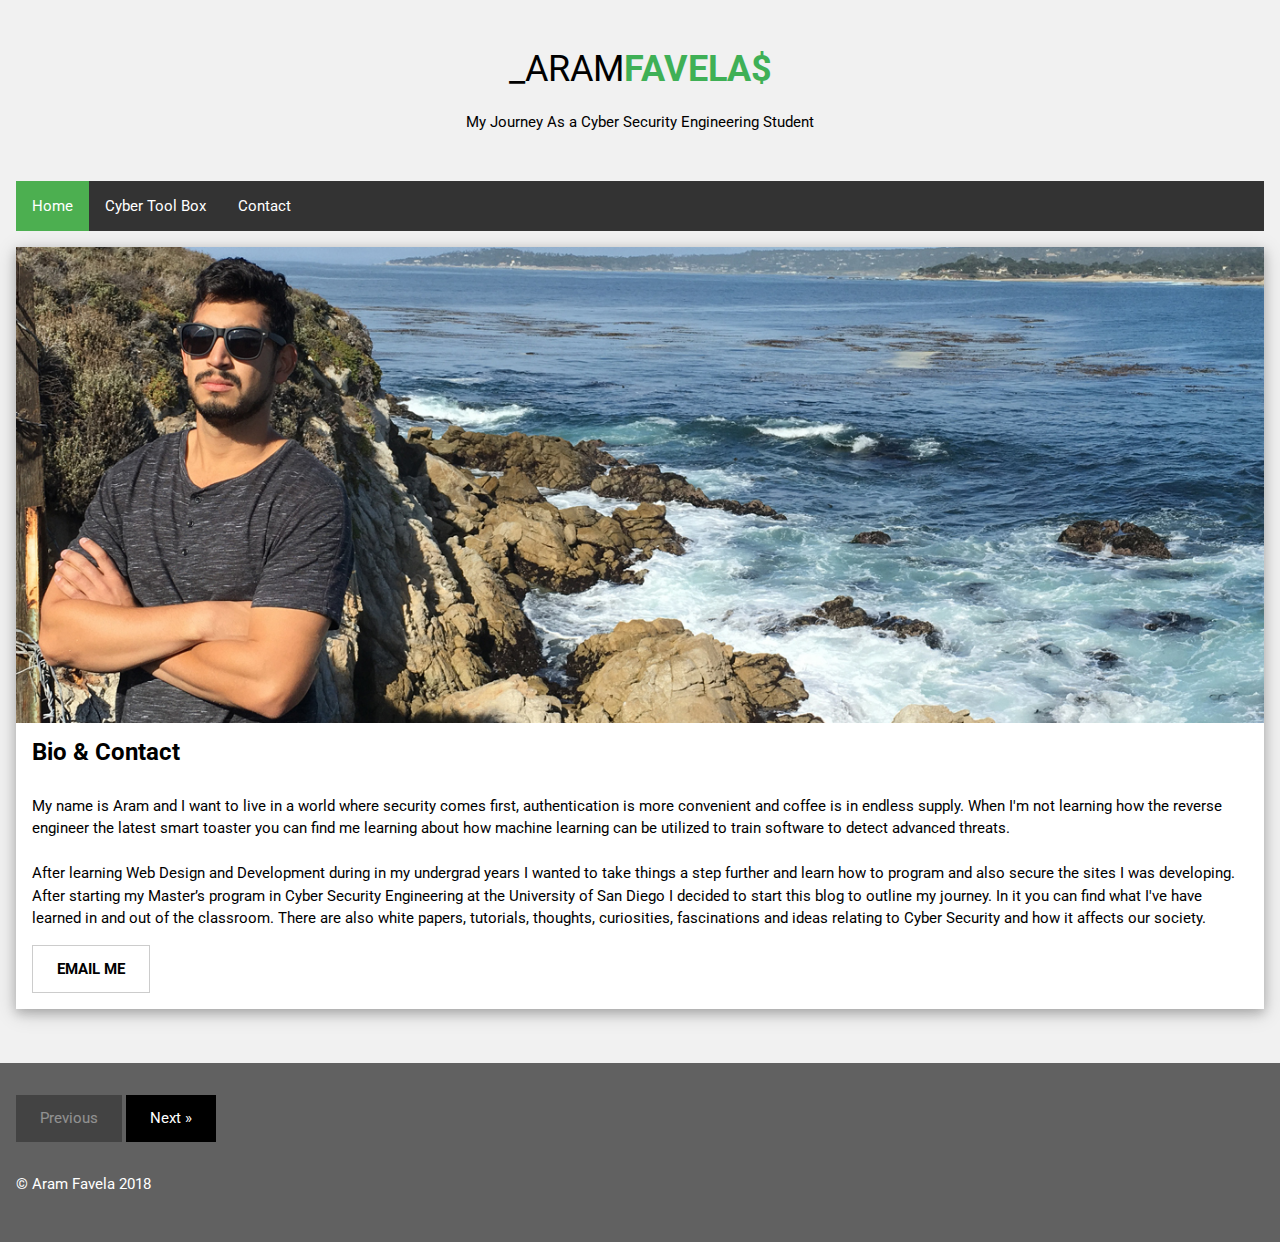
==== contact.html @ f89b1ea7 "major update" ====
<!DOCTYPE html>
<html>
<title>Aram Favela - Cyber Security</title>
<meta charset="UTF-8">
<meta name="viewport" content="width=device-width, initial-scale=1">
<link rel="stylesheet" href="../w3.css">
<link rel="stylesheet" href="https://fonts.googleapis.com/css?family=Roboto">
<link rel="stylesheet" href="../styles.css">
<body class="w3-light-grey">

<!-- w3-content defines a container for fixed size centered content, 
and is wrapped around the whole page content, except for the footer in this example -->
<div class="w3-content" style="max-width:1400px">

<!-- Header -->
<header class="w3-container w3-center w3-padding-32"> 
    <a href="../index.html"> <h1>_ARAM<span style="color:#3fb056"><b>FAVELA$</b></span></h1></a>
   <p>My Journey As a Cyber Security Engineering Student </span></p>
 </header>
 <div class="w3-container">    
     <ul class="topnav">
       <li><a class="active" href="../index.html">Home</a></li>
       <li><a href="https://enboard.co/cybertoolbox">Cyber Tool Box</a></li>
       <li><a href="#news">Contact</a></li>
       <li class="right"><a href="#"></a></li>
     </ul>
   </div>
 
<!-- Grid -->
<div class="w3-row">
  <!-- Blog entry -->
  <div class="w3-card-4 w3-margin w3-white">
  <img src="img/about_aram.jpg" alt="Norway" style="width:100%">
    <div class="w3-container">
      <h3><b>Bio & Contact</b></h3>
    </div>

    <div class="w3-container">
      <p>
        My name is Aram and I want to live in a world where security comes first, authentication is more convenient and
        coffee is in endless supply. When I'm not learning how the reverse engineer the latest smart toaster you 
        can find me learning about how machine learning can be utilized to train software to detect advanced threats.
     
        <br> <br>
        After learning Web Design and Development during in my undergrad years I wanted to take things
        a step further and learn how to program and also secure the sites I was developing.  After starting my
         Master’s program in Cyber Security Engineering at the University of San Diego I decided to start this 
        blog to outline my journey.  In it you can find what I've have learned in and out of the
        classroom.  There are also white papers, tutorials, thoughts, curiosities, fascinations and ideas relating to Cyber Security
        and how it affects our society. 
        <p><button class="w3-button w3-padding-large w3-white w3-border"><b>EMAIL ME</b></button></p>
      </p>
    </div>
 </div>
</div>

<!-- END GRID -->
</div><br>

<!-- END w3-content -->
</div>

<!-- Footer -->
<footer class="w3-container w3-dark-grey w3-padding-32 w3-margin-top">
  <button class="w3-button w3-black w3-disabled w3-padding-large w3-margin-bottom">Previous</button>
  <button class="w3-button w3-black w3-padding-large w3-margin-bottom">Next »</button>
  <p>© Aram Favela 2018</a></p>
</footer>

</body>
</html>
---- styles.css ----
h1 {font-family: 'Roboto', sans-serif;}
h1, a {
    text-decoration: none;
}

body,h2,h3,h4,h5 {font-family: 'Roboto',sans-serif;}

body {margin: 0x;}
    
ul.topnav {
        list-style-type: none;
        margin: 0;
        padding: 0;
        overflow: hidden;
        background-color: #333;
}
    
ul.topnav li {float: left;}
    
ul.topnav li a {
        display: block;
        color: white;
        text-align: center;
        padding: 14px 16px;
        text-decoration: none;
}
    
ul.topnav li a:hover:not(.active) {background-color: #111;}
    
ul.topnav li a.active {
        background-color: #4CAF50;}
    
ul.topnav li.right {float: right;}
    
@media screen and (max-width: 600px){
        ul.topnav li.right, 
        ul.topnav li {float: none;}
}

.w3-hover a
{
color: white;
}
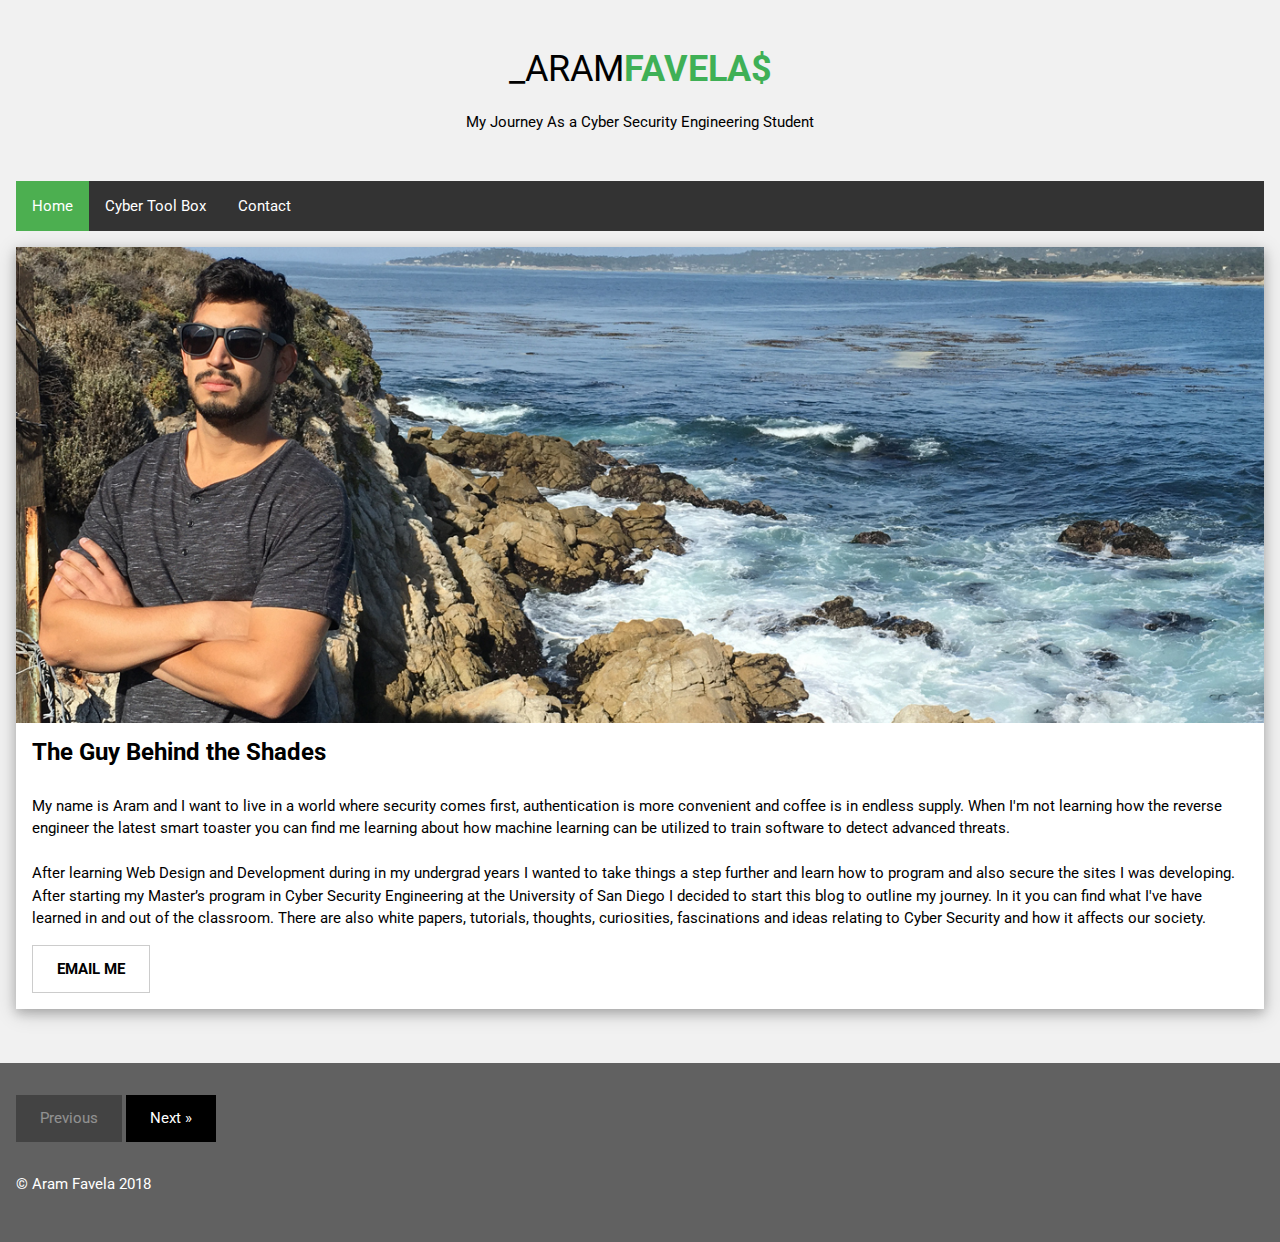
==== commit 450e6e7c: "updated h1" ====
--- a/contact.html
+++ b/contact.html
@@ -32,7 +32,7 @@
   <div class="w3-card-4 w3-margin w3-white">
   <img src="img/about_aram.jpg" alt="Norway" style="width:100%">
     <div class="w3-container">
-      <h3><b>Bio & Contact</b></h3>
+      <h3><b>The Guy Behind the Shades</b></h3>
     </div>
 
     <div class="w3-container">
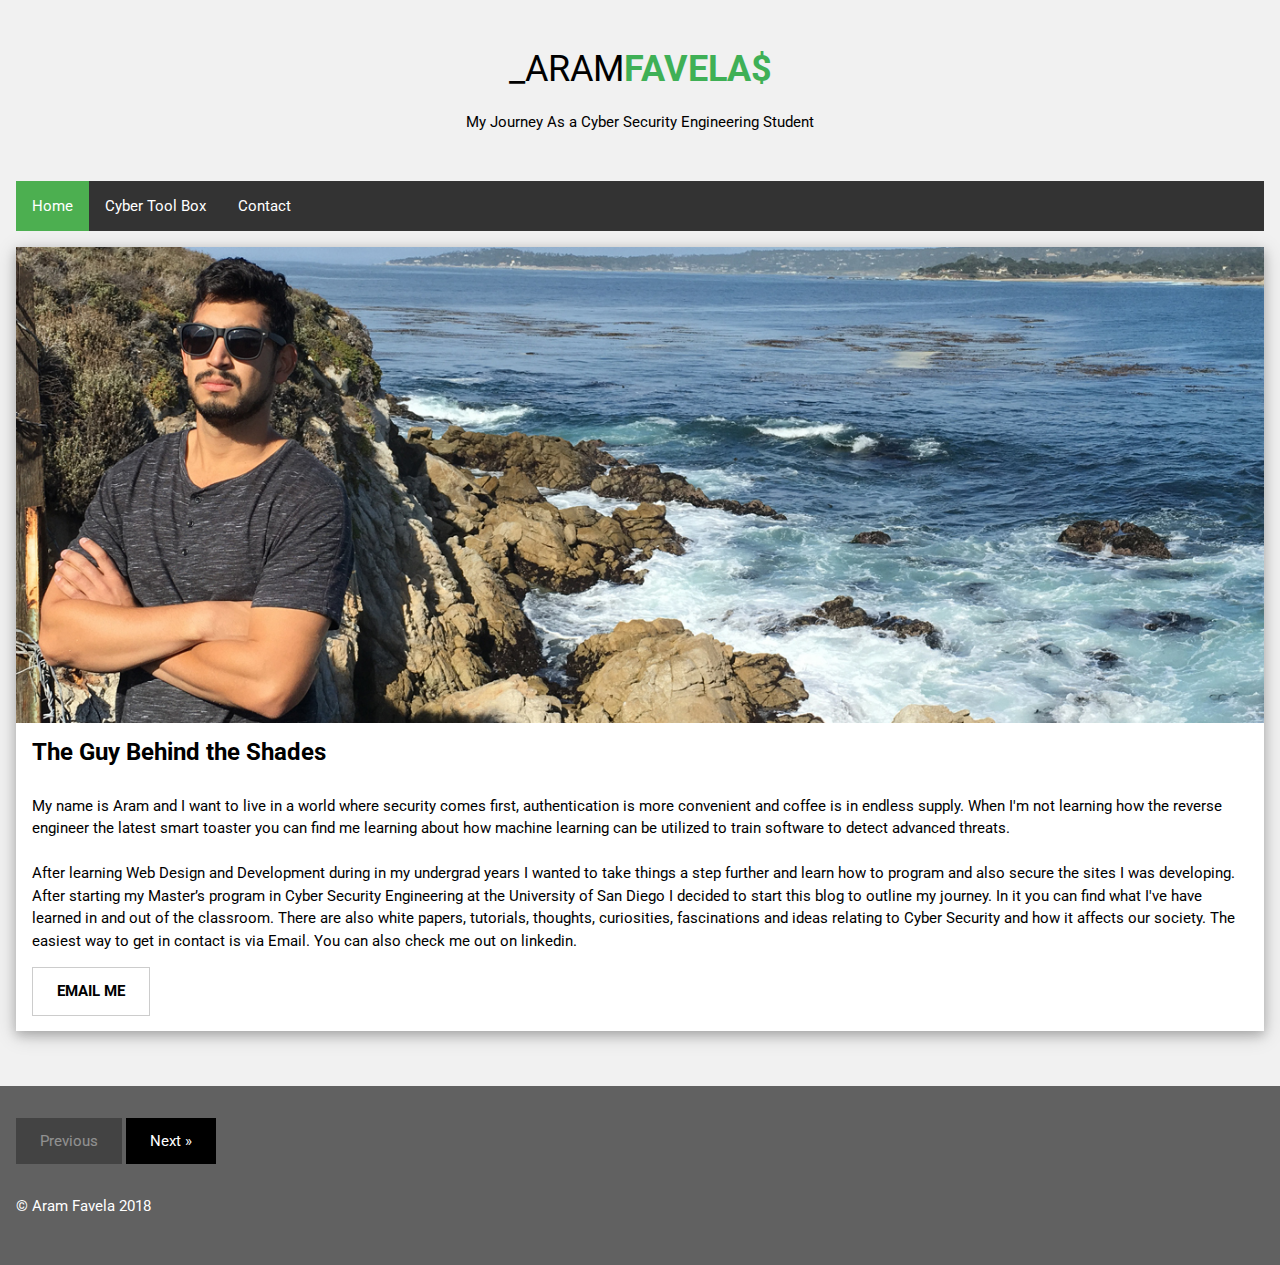
==== commit a048d2a3: "added mailto" ====
--- a/contact.html
+++ b/contact.html
@@ -48,7 +48,12 @@
         blog to outline my journey.  In it you can find what I've have learned in and out of the
         classroom.  There are also white papers, tutorials, thoughts, curiosities, fascinations and ideas relating to Cyber Security
         and how it affects our society. 
-        <p><button class="w3-button w3-padding-large w3-white w3-border"><b>EMAIL ME</b></button></p>
+
+        The easiest way to get in contact is via Email.  You can also check me out on linkedin.
+
+       
+        <p><button class="w3-button w3-padding-large w3-white w3-border"><b> 
+          <a href="mailto:someone@example.com?Subject=Hello%20again" target="_top">EMAIL ME</a></b></button></p>
       </p>
     </div>
  </div>
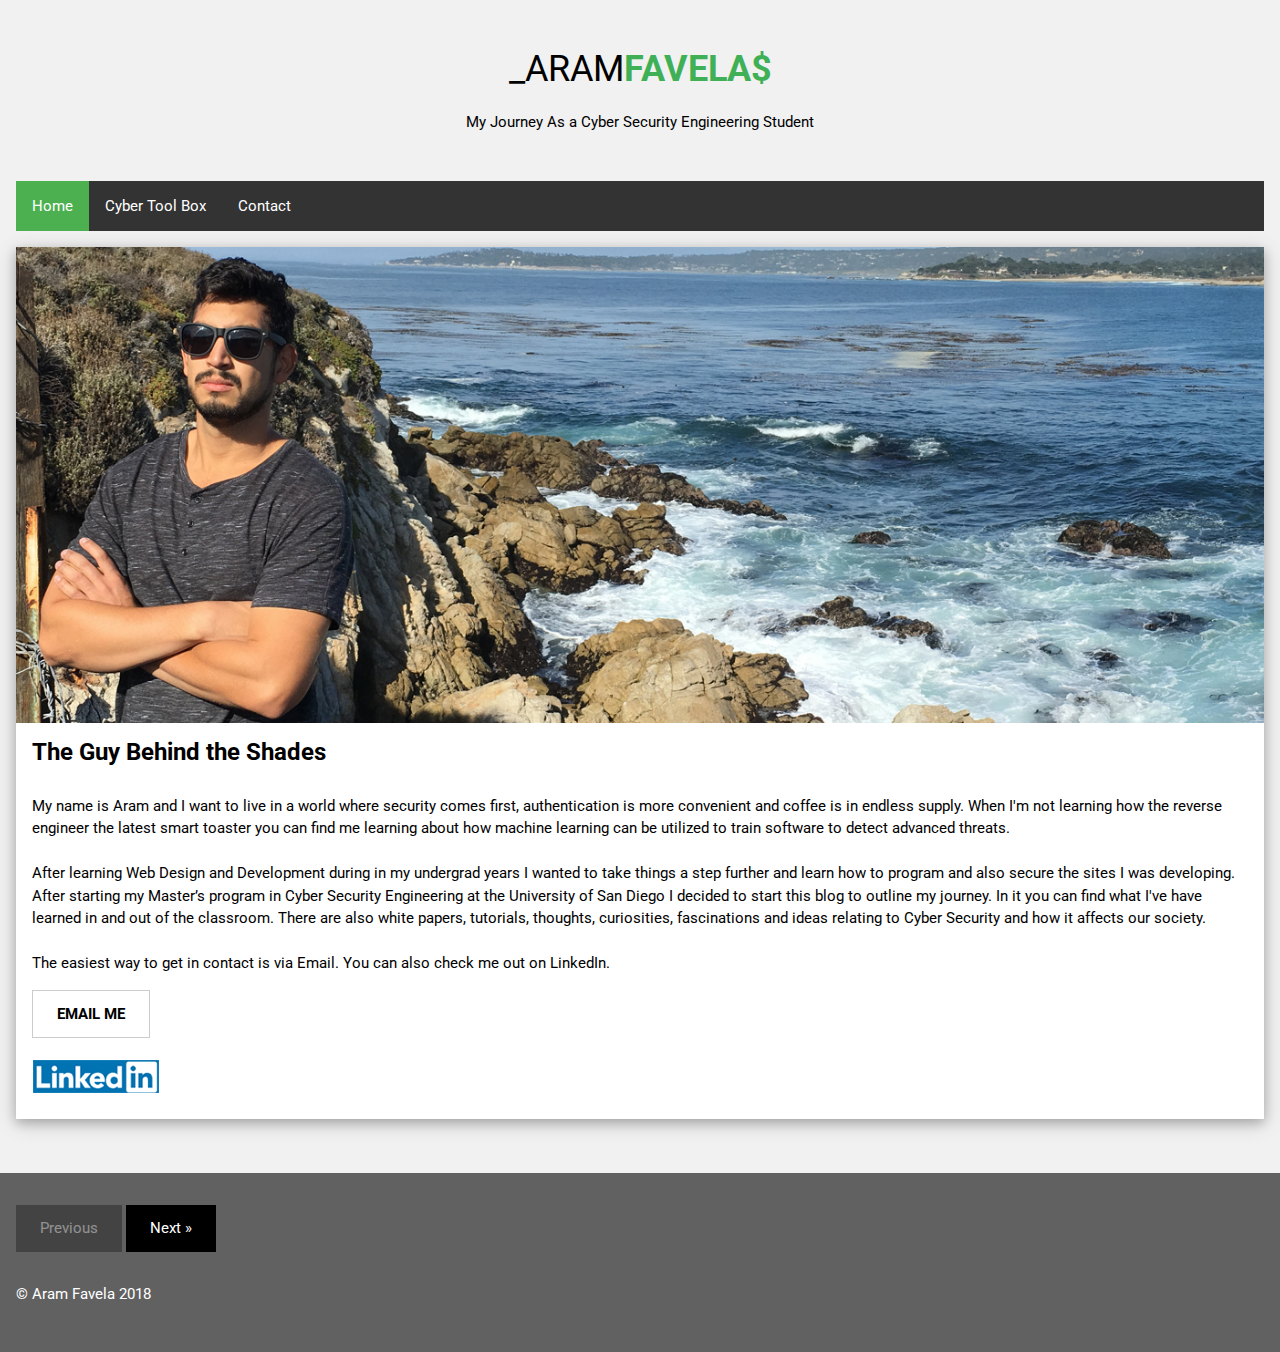
==== commit 8eb01e1a: "udpate contact info" ====
--- a/contact.html
+++ b/contact.html
@@ -49,11 +49,16 @@
         classroom.  There are also white papers, tutorials, thoughts, curiosities, fascinations and ideas relating to Cyber Security
         and how it affects our society. 
 
-        The easiest way to get in contact is via Email.  You can also check me out on linkedin.
+        <br><br>
+
+        The easiest way to get in contact is via Email.  You can also check me out on LinkedIn.
 
        
         <p><button class="w3-button w3-padding-large w3-white w3-border"><b> 
-          <a href="mailto:someone@example.com?Subject=Hello%20again" target="_top">EMAIL ME</a></b></button></p>
+          <a href="mailto:aram.favela@gmail.com" target="_top">EMAIL ME</a></b></button></p>
+          
+        
+              <a href="https://linkedin.com/in/aramfavela" target="_top"><img src="img/linkedin.png" alt=""></a></b></button></p>
       </p>
     </div>
  </div>
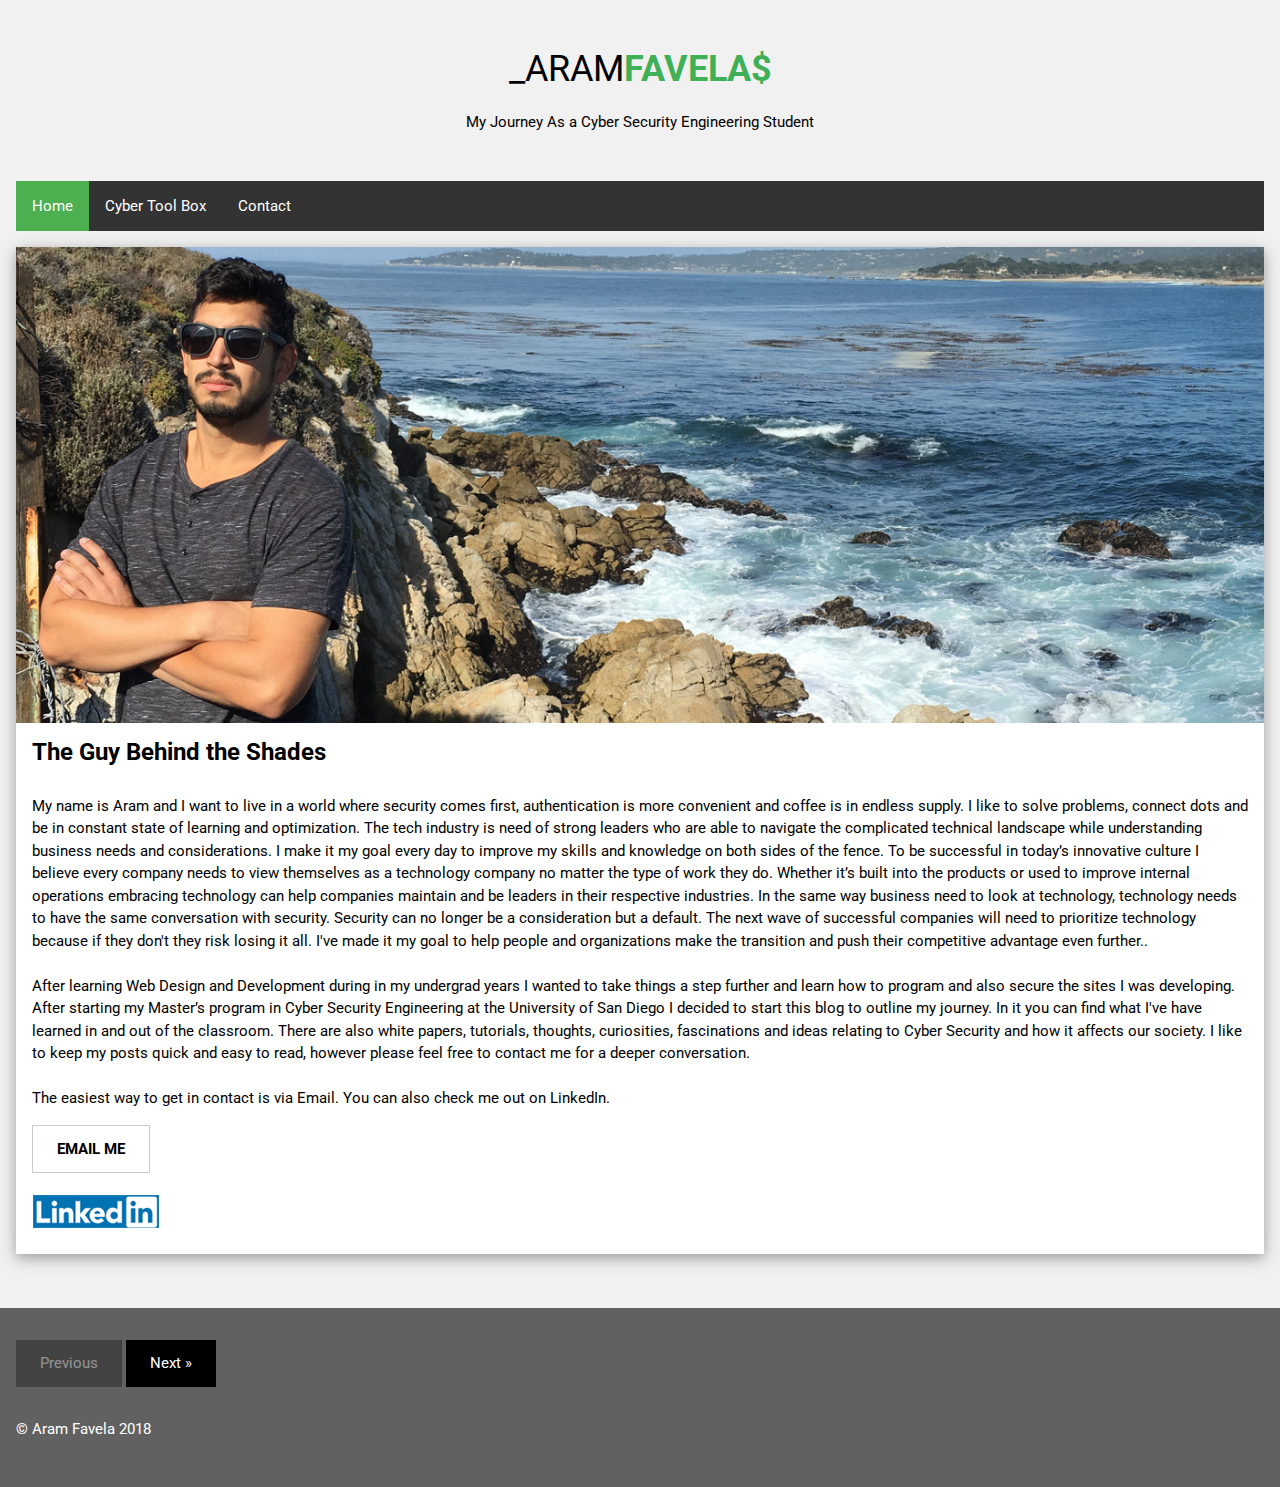
==== commit c917dfe4: "updated bio" ====
--- a/contact.html
+++ b/contact.html
@@ -38,16 +38,29 @@
     <div class="w3-container">
       <p>
         My name is Aram and I want to live in a world where security comes first, authentication is more convenient and
-        coffee is in endless supply. When I'm not learning how the reverse engineer the latest smart toaster you 
-        can find me learning about how machine learning can be utilized to train software to detect advanced threats.
-     
+        coffee is in endless supply. I like to solve problems, connect dots and be in constant state of learning and optimization. 
+        
+                
+        The tech industry is need of strong leaders who are able to navigate the complicated technical 
+        landscape while understanding business needs and considerations.  I make it my goal every day to improve my skills and knowledge 
+        on both sides of the fence. To be successful in today’s innovative culture I believe every company needs to view themselves as a 
+        technology company no matter the type of work they do.  Whether it’s built into the products or used to improve internal operations 
+        embracing technology can help companies maintain and be leaders in their respective industries. In the same way business need to 
+        look at technology, technology needs to have the same conversation with security. Security can no longer be a consideration but 
+        a default. The next wave of successful companies will need to prioritize technology because if they don't they risk losing it all. 
+        I've made it my goal to help people and organizations make the transition and push their competitive advantage even further..  
+
         <br> <br>
         After learning Web Design and Development during in my undergrad years I wanted to take things
         a step further and learn how to program and also secure the sites I was developing.  After starting my
          Master’s program in Cyber Security Engineering at the University of San Diego I decided to start this 
         blog to outline my journey.  In it you can find what I've have learned in and out of the
         classroom.  There are also white papers, tutorials, thoughts, curiosities, fascinations and ideas relating to Cyber Security
-        and how it affects our society. 
+        and how it affects our society. I like to keep my posts quick and easy to read, however please feel free to contact me 
+        for a deeper conversation. 
+
+
+
 
         <br><br>
 
--- a/styles.css
+++ b/styles.css
@@ -4,7 +4,7 @@
     text-decoration: none;
 }
 
-body,h2,h3,h4,h5 {font-family: 'Roboto',sans-serif;}
+body,h2,h3,h4,h5 {font-family: 'Roboto', sans-serif;}
 
 body {margin: 0x;}
     
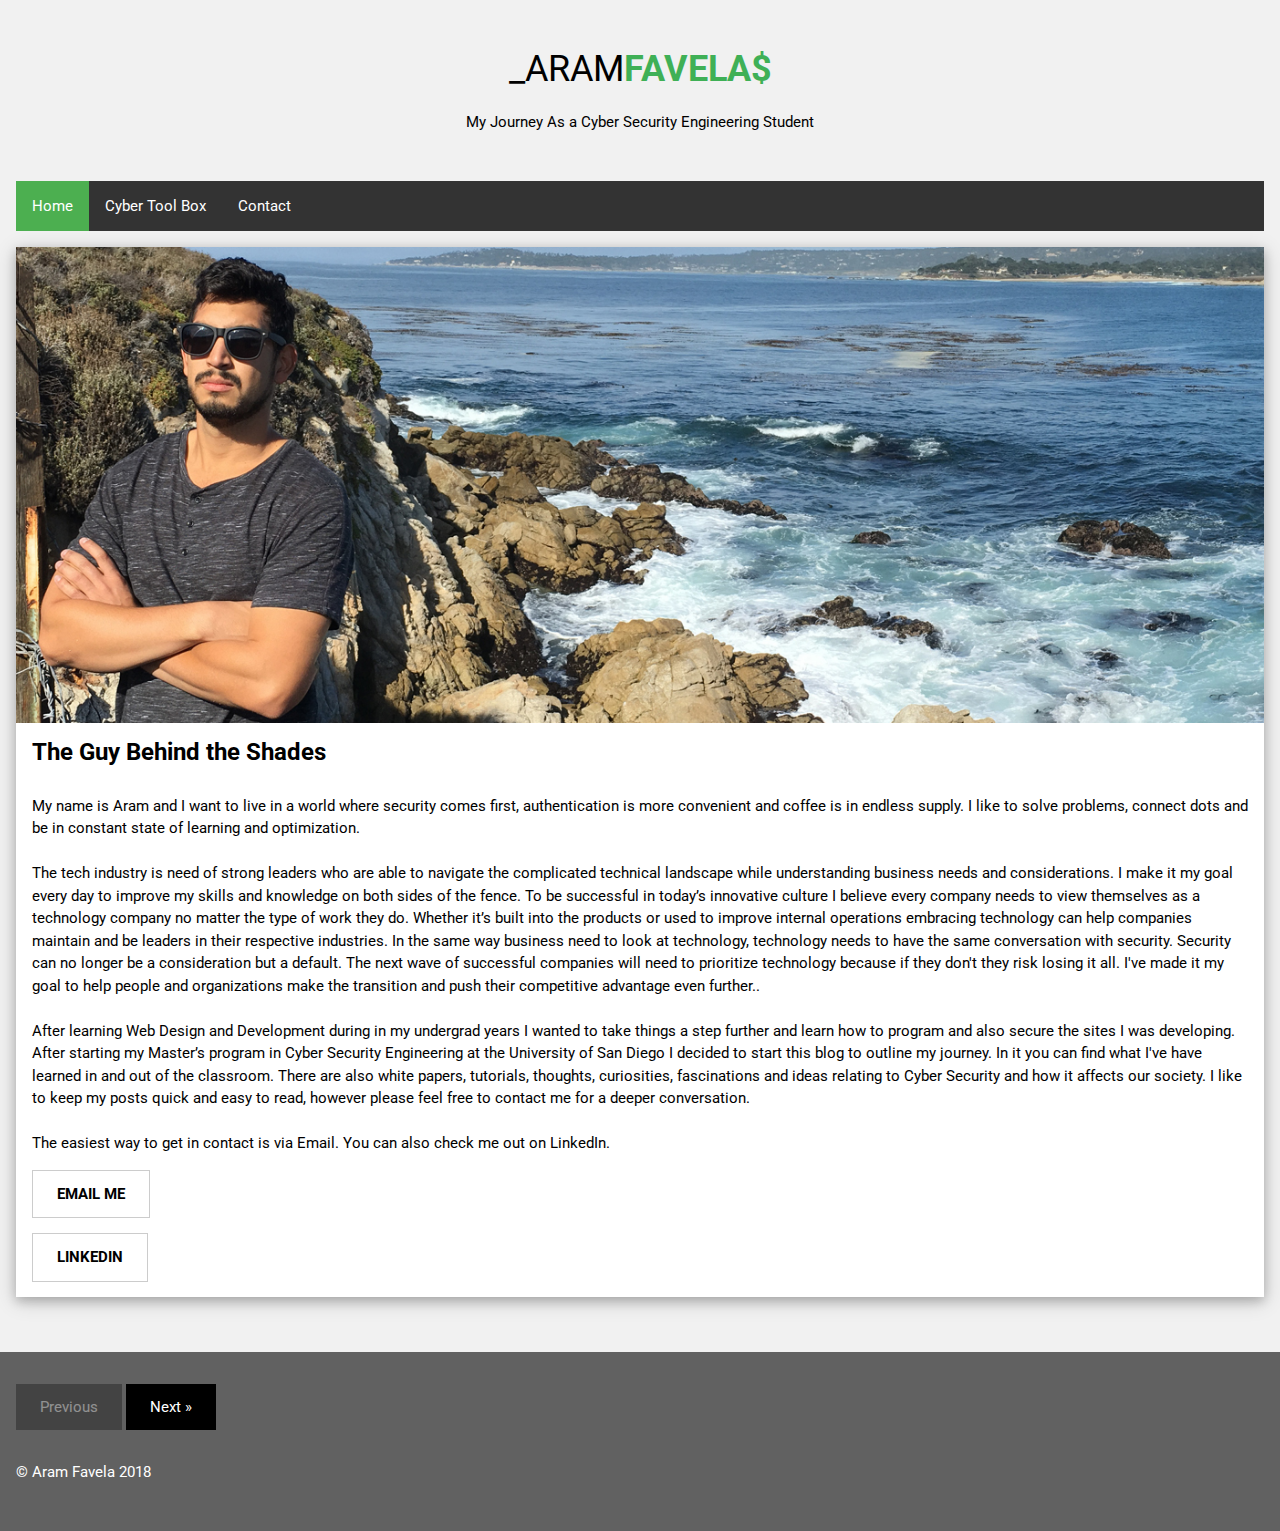
==== commit 4d64ccab: "updated bio" ====
--- a/contact.html
+++ b/contact.html
@@ -40,7 +40,7 @@
         My name is Aram and I want to live in a world where security comes first, authentication is more convenient and
         coffee is in endless supply. I like to solve problems, connect dots and be in constant state of learning and optimization. 
         
-                
+        <br> <br>      
         The tech industry is need of strong leaders who are able to navigate the complicated technical 
         landscape while understanding business needs and considerations.  I make it my goal every day to improve my skills and knowledge 
         on both sides of the fence. To be successful in today’s innovative culture I believe every company needs to view themselves as a 
@@ -69,9 +69,9 @@
        
         <p><button class="w3-button w3-padding-large w3-white w3-border"><b> 
           <a href="mailto:aram.favela@gmail.com" target="_top">EMAIL ME</a></b></button></p>
-          
-        
-              <a href="https://linkedin.com/in/aramfavela" target="_top"><img src="img/linkedin.png" alt=""></a></b></button></p>
+
+          <p><button class="w3-button w3-padding-large w3-white w3-border"><b> 
+            <a href="https://linkedin.com/in/aramfavela" target="_top">LINKEDIN</a></b></button></p>
       </p>
     </div>
  </div>
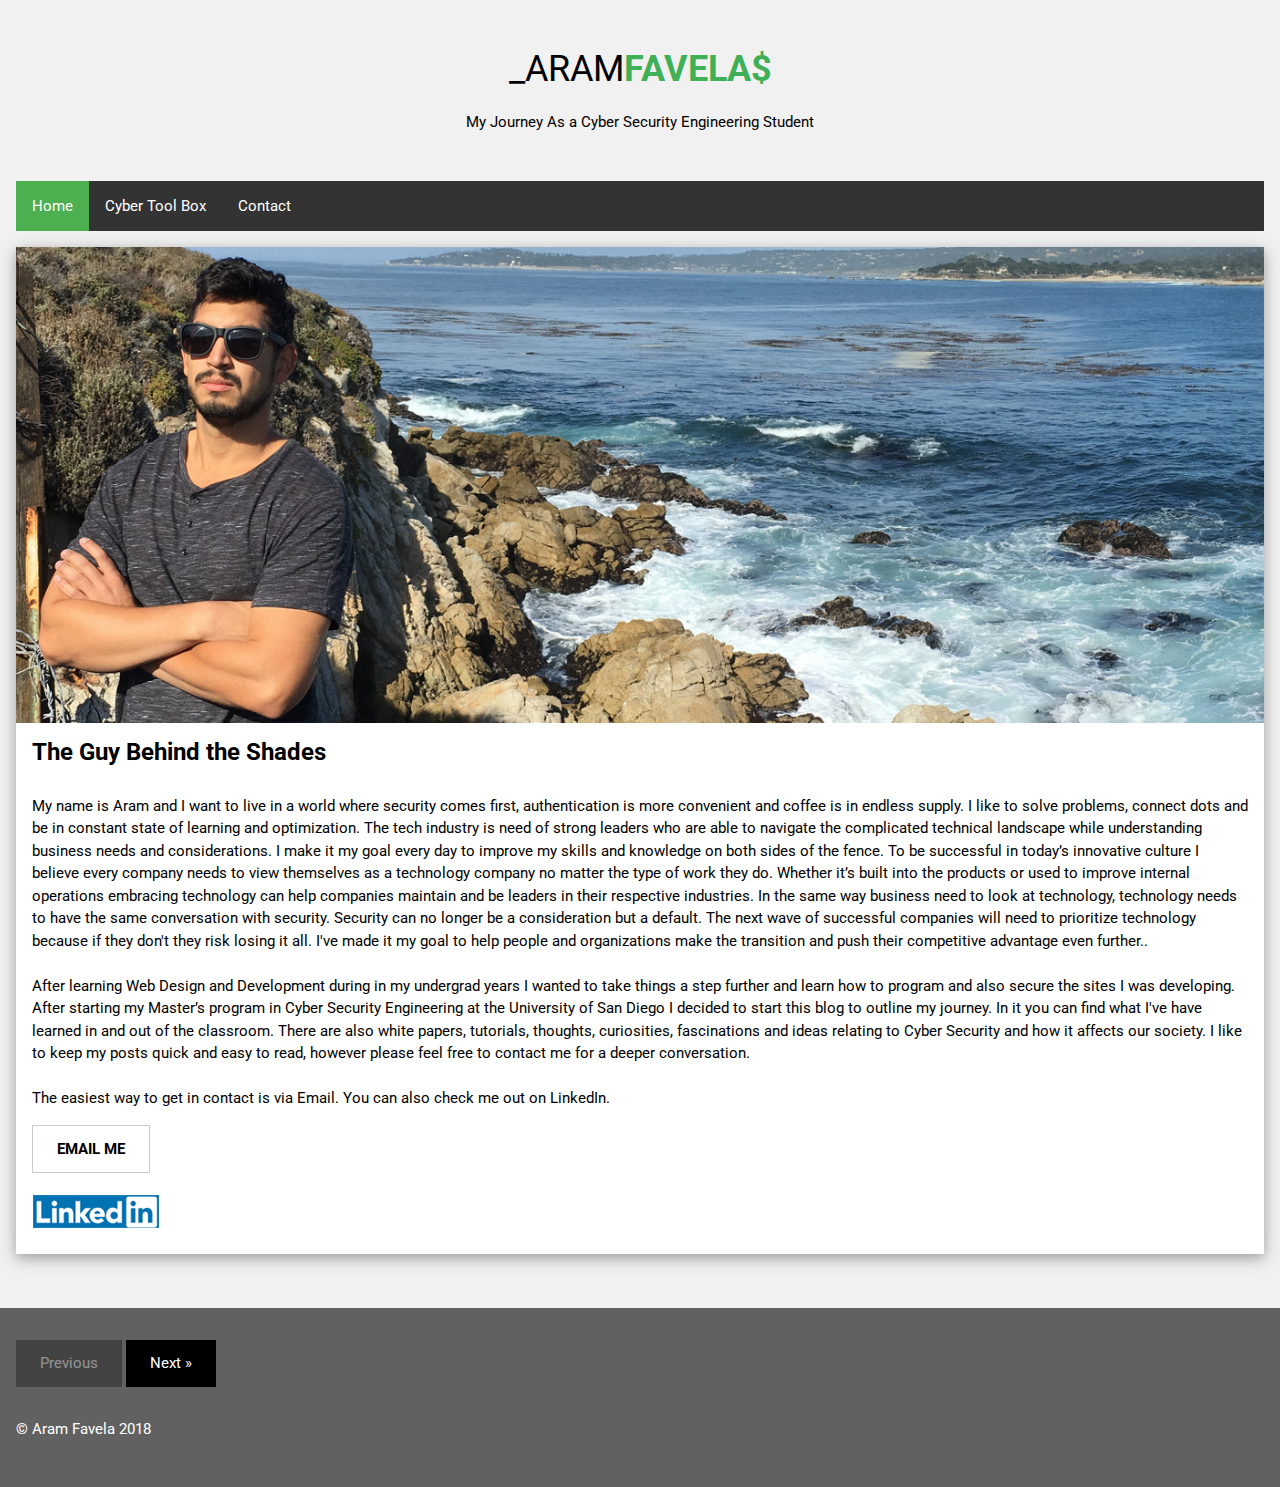
==== commit e0d00e45: "Revert "updated bio"" ====
--- a/contact.html
+++ b/contact.html
@@ -40,7 +40,7 @@
         My name is Aram and I want to live in a world where security comes first, authentication is more convenient and
         coffee is in endless supply. I like to solve problems, connect dots and be in constant state of learning and optimization. 
         
-        <br> <br>      
+                
         The tech industry is need of strong leaders who are able to navigate the complicated technical 
         landscape while understanding business needs and considerations.  I make it my goal every day to improve my skills and knowledge 
         on both sides of the fence. To be successful in today’s innovative culture I believe every company needs to view themselves as a 
@@ -69,9 +69,9 @@
        
         <p><button class="w3-button w3-padding-large w3-white w3-border"><b> 
           <a href="mailto:aram.favela@gmail.com" target="_top">EMAIL ME</a></b></button></p>
-
-          <p><button class="w3-button w3-padding-large w3-white w3-border"><b> 
-            <a href="https://linkedin.com/in/aramfavela" target="_top">LINKEDIN</a></b></button></p>
+          
+        
+              <a href="https://linkedin.com/in/aramfavela" target="_top"><img src="img/linkedin.png" alt=""></a></b></button></p>
       </p>
     </div>
  </div>
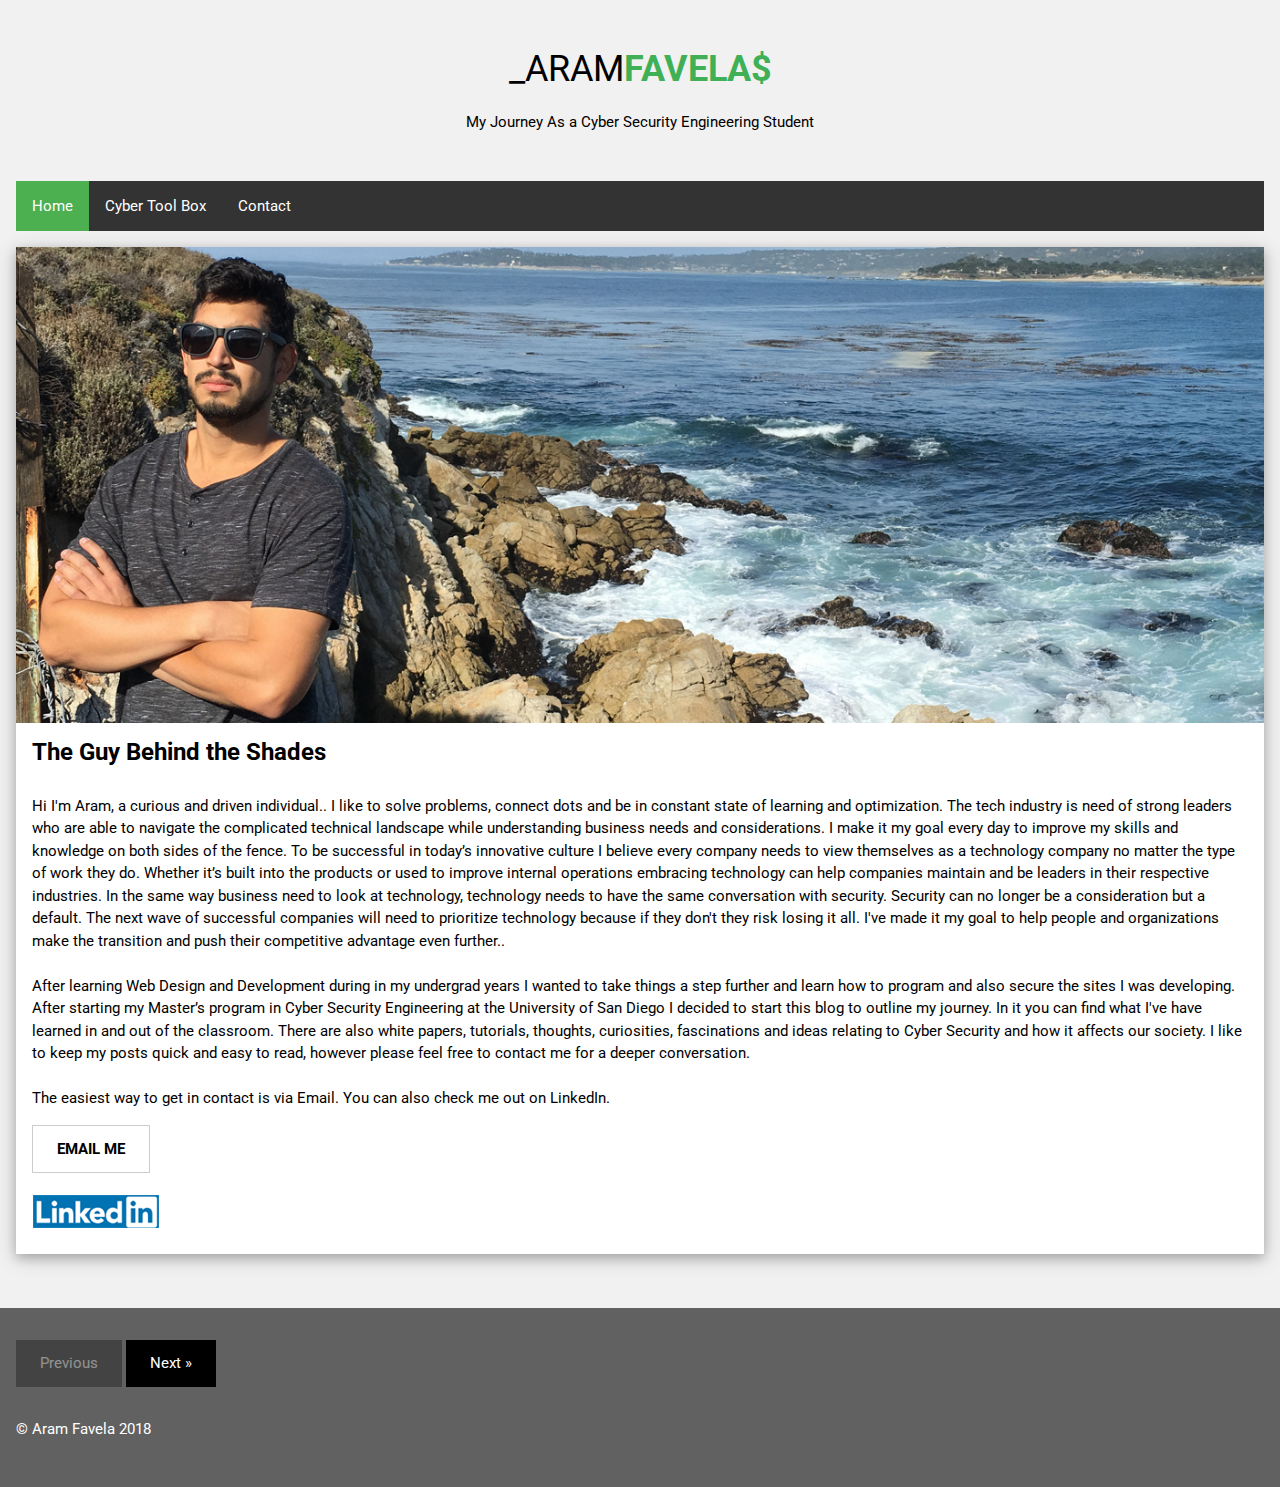
==== commit eae6c85e: "bio - front page" ====
--- a/contact.html
+++ b/contact.html
@@ -37,8 +37,7 @@
 
     <div class="w3-container">
       <p>
-        My name is Aram and I want to live in a world where security comes first, authentication is more convenient and
-        coffee is in endless supply. I like to solve problems, connect dots and be in constant state of learning and optimization. 
+        Hi I'm Aram, a curious and driven individual.. I like to solve problems, connect dots and be in constant state of learning and optimization. 
         
                 
         The tech industry is need of strong leaders who are able to navigate the complicated technical 
